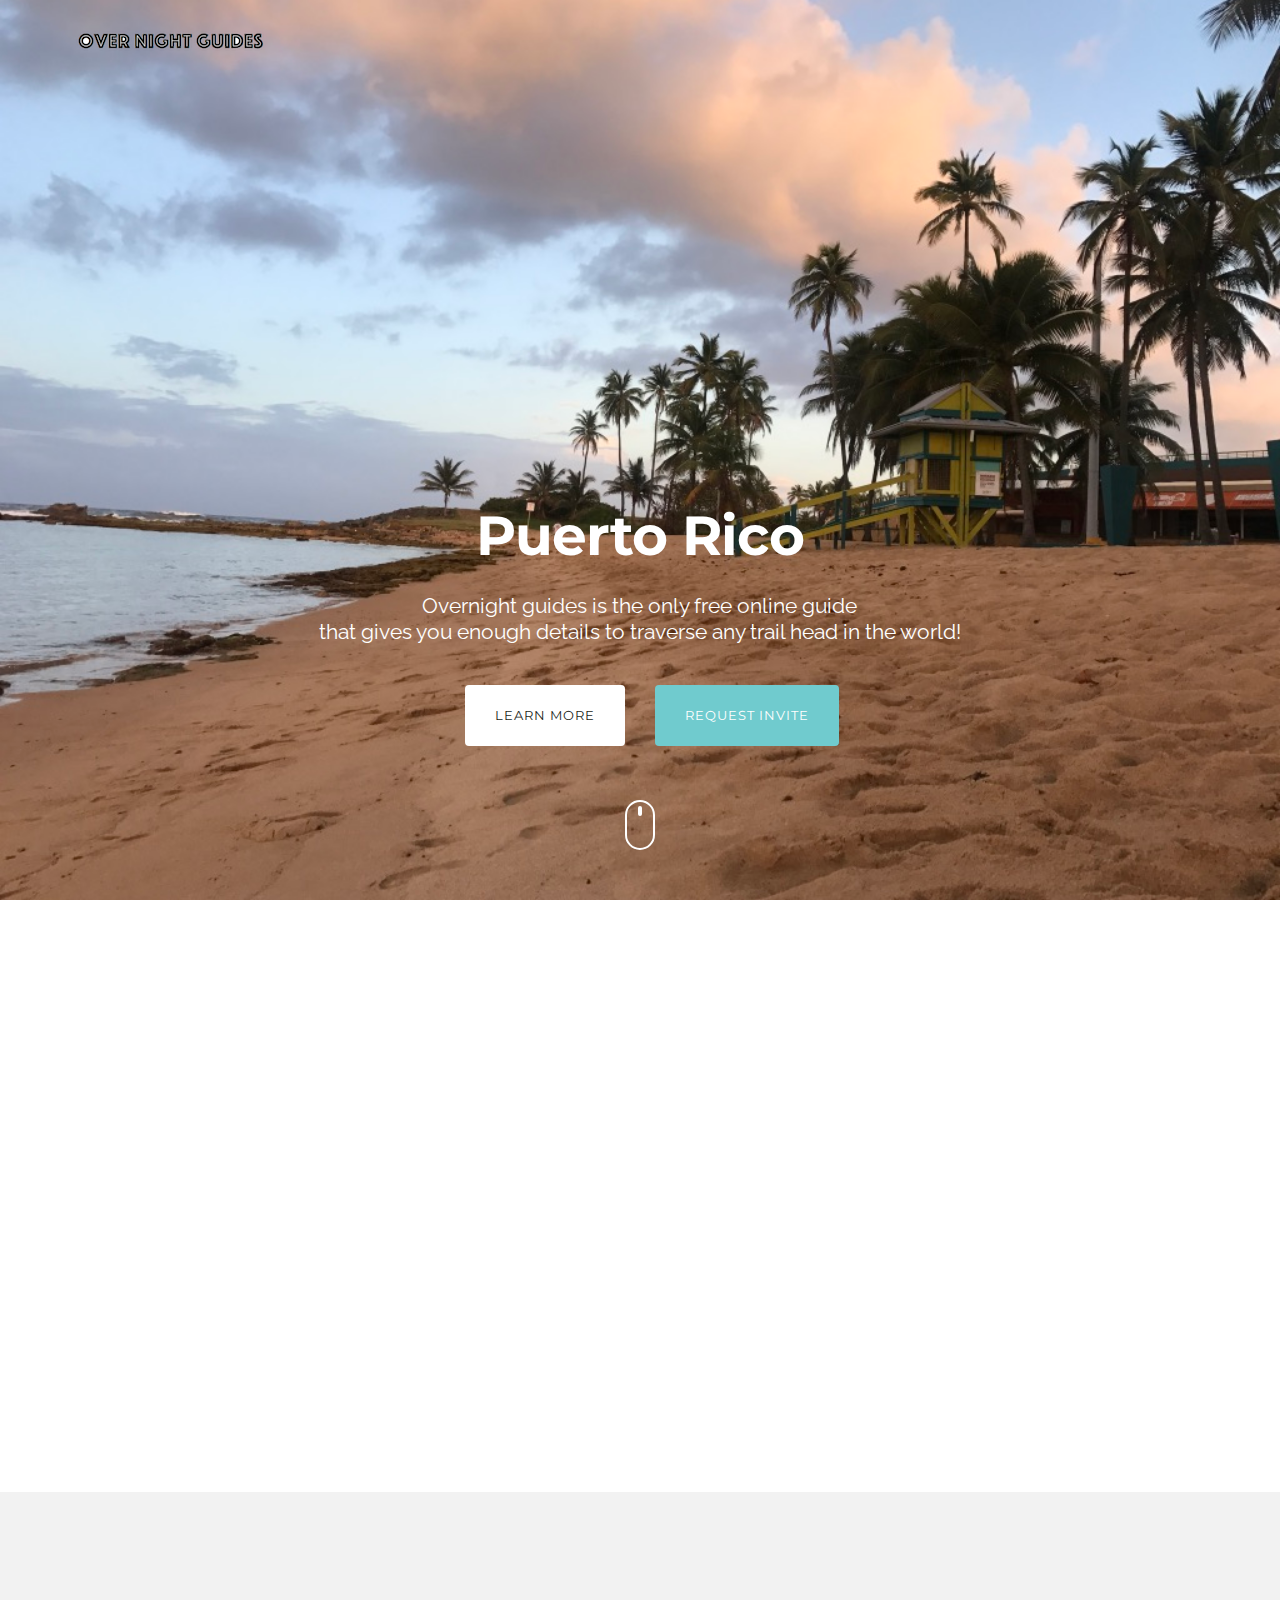
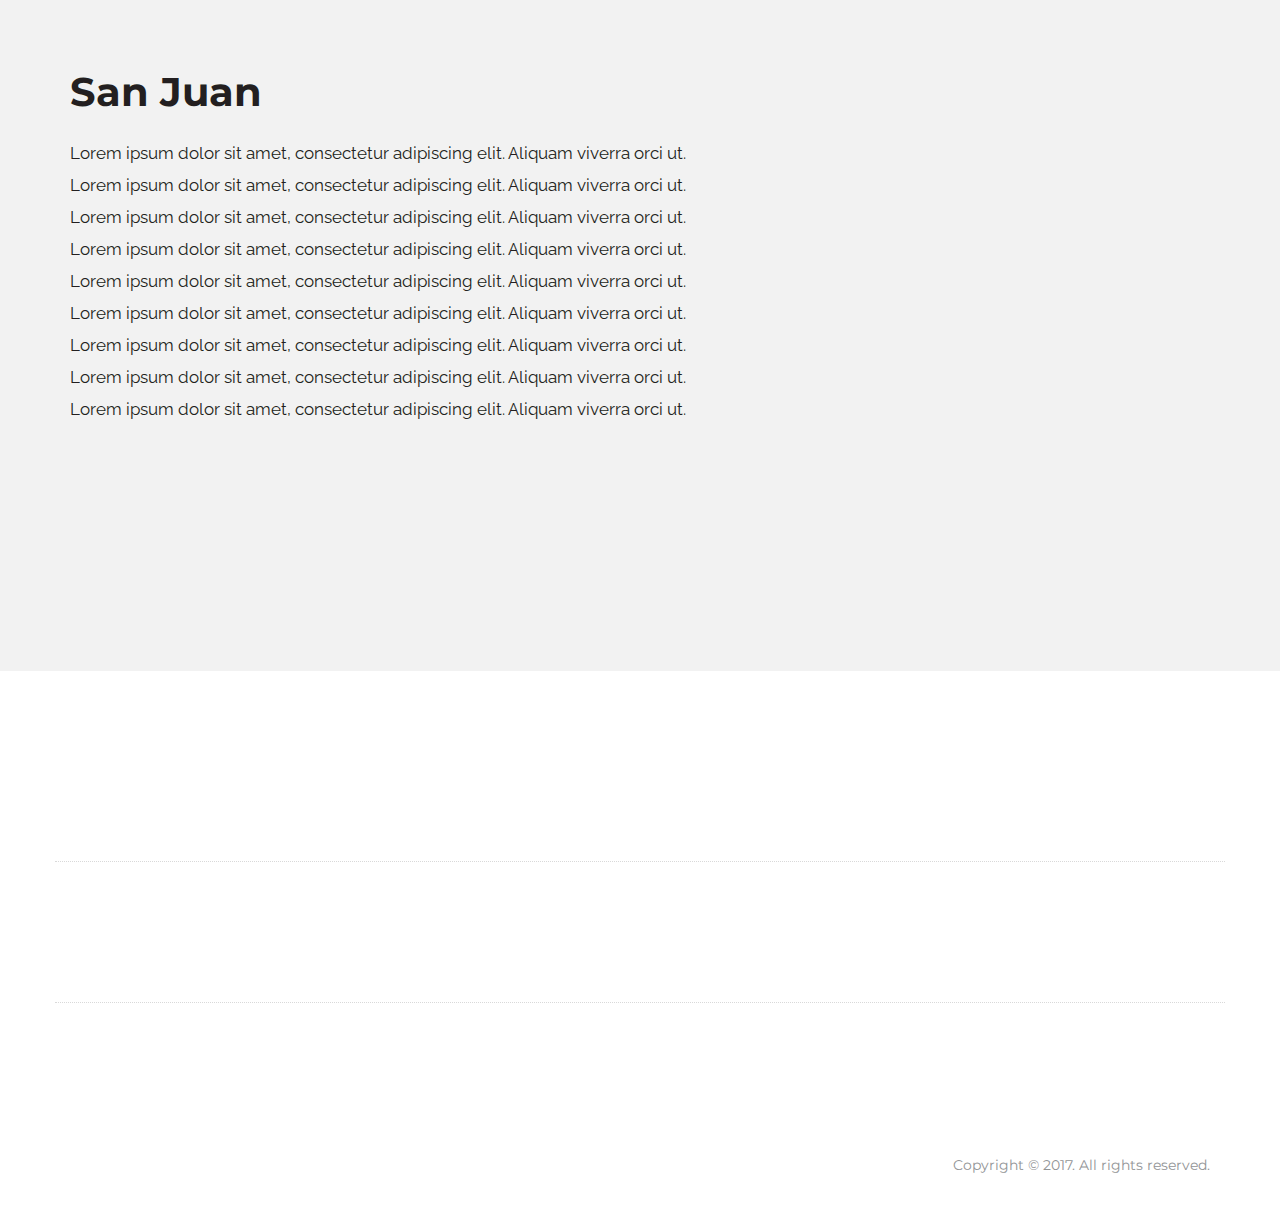
==== puerto-rico.html @ 7df7cd30 "mock" ====
<!DOCTYPE html>
<html lang="en"><head>
  <meta charset="utf-8">
  <title>Overnight Guides - Puerto Rico</title>
  <meta name="keywords" content="">
  <meta name="description" content="">
  <meta name="viewport" content="width=device-width, initial-scale=1.0, maximum-scale=1.0, user-scalable=no">

  <meta property="og:title" content="">
	<meta property="og:type" content="website">
	<meta property="og:url" content="">
	<meta property="og:site_name" content="">
	<meta property="og:description" content="">

  <!-- Styles -->
  <link rel="stylesheet" href="css/font-awesome.min.css">
  <link rel="stylesheet" href="css/animate.css">
  <link href='http://fonts.googleapis.com/css?family=Raleway:400,100,200,300,500,600,700,800,900|Montserrat:400,700' rel='stylesheet' type='text/css'>


  <link rel="stylesheet" href="css/bootstrap.min.css">
  <link rel="stylesheet" href="css/main.css">

  <script src="js/modernizr-2.7.1.js"></script>

</head>

<body>


    <div class="navbar navbar-inverse navbar-fixed-top">
      <div class="container">
        <div class="navbar-header">
          <button type="button" class="navbar-toggle" data-toggle="collapse" data-target=".navbar-collapse">
            <span class="icon-bar"></span>
            <span class="icon-bar"></span>
            <span class="icon-bar"></span>
          </button>
          <a class="logo" href="index.html"><img src="img/logo-header.png" alt="Logo"></a>
        </div>
      </div>
    </div>
    <style media="screen">
      header {
        background: url(img/pr_main.jpg) no-repeat center center;
        background-size: cover;
      }
    </style>
    <header>
      <div class="container">
        <div class="row">
          <div class="col-xs-6">
            <a href="index.html"><img src="img/logo-header.png" alt="Logo"></a>
          </div>
          <div class="col-xs-6 signin text-right navbar-nav">
            <!-- <a href="#pricing" class="scroll">Pricing</a>&nbsp; &nbsp;<a href="#">Sign in</a> -->
          </div>
        </div>

        <div class="row header-info">
          <div class="col-sm-10 col-sm-offset-1 text-center">
            <h1 class="wow fadeIn">Puerto Rico</h1>
            <br />
            <p class="lead wow fadeIn" data-wow-delay="0.5s">Overnight guides is the only free online guide <br>
            that gives you enough details to traverse any trail head in the world!</p>
            <br />

            <div class="row">
              <div class="col-md-8 col-md-offset-2 col-sm-10 col-sm-offset-1">
                <div class="row">
                  <div class="col-xs-6 text-right wow fadeInUp" data-wow-delay="1s">
                    <a href="#be-the-first" class="btn btn-secondary btn-lg scroll">Learn More</a>
                  </div>
                  <div class="col-xs-6 text-left wow fadeInUp" data-wow-delay="1.4s">
                    <a href="#invite" class="btn btn-primary btn-lg scroll">Request Invite</a>
                  </div>
                </div><!--End Button Row-->
              </div>
            </div>

          </div>
        </div>
      </div>
    </header>

    <div class="mouse-icon hidden-xs">
				<div class="scroll"></div>
		</div>

    <section id="main-info" class="pad-sm">
	    <div class="container">
		    <div class="row">

          <a href="#sanjuan">
            <div class="col-sm-4 wow fadeIn" data-wow-delay="0.4s">
              <hr class="line purple">
  				    <h3>San Juan</h3>
  				    <p>Lorem ipsum dolor sit amet, consectetur adipiscing elit. Aliquam viverra orci ut est facilisis, eu elementum mi volutpat. Pellentesque ac tristique nisi.</p>
              <hr class="line purple">
  			    </div>
          </a>

			    <div class="col-sm-4 wow fadeIn" data-wow-delay="0.8s">
            <hr  class="line blue">
				    <h3>Culebra Island</h3>
				    <p>Lorem ipsum dolor sit amet, consectetur adipiscing elit. Aliquam viverra orci ut est facilisis, eu elementum mi volutpat. Pellentesque ac tristique nisi.</p>
            <hr  class="line blue">
			    </div>
			    <div class="col-sm-4 wow fadeIn" data-wow-delay="1.2s">
            <hr  class="line yellow">
				    <h3>Bioluminecent Bay</h3>
				    <p>Lorem ipsum dolor sit amet, consectetur adipiscing elit. Aliquam viverra orci ut est facilisis, eu elementum mi volutpat. Pellentesque ac tristique nisi.</p>
            <hr  class="line yellow">
			    </div>
          <div class="col-sm-4 wow fadeIn" data-wow-delay="0.4s">
            <hr class="line purple">
            <h3>El Yunque</h3>
            <p>Lorem ipsum dolor sit amet, consectetur adipiscing elit. Aliquam viverra orci ut est facilisis, eu elementum mi volutpat. Pellentesque ac tristique nisi.</p>
            <hr class="line purple">
          </div>
		    </div>
	    </div>
    </section>

    <section id="sanjuan" class="pad-lg light-gray-bg gray-back">
      <div class="container">
        <div class="row">
          <div class="col-sm-8">
            <h2 class="black">San Juan</h2>
            <br />
            <p class="black">Lorem ipsum dolor sit amet, consectetur adipiscing elit. Aliquam viverra orci ut.</p>
            <p class="black">Lorem ipsum dolor sit amet, consectetur adipiscing elit. Aliquam viverra orci ut.</p>
            <p class="black">Lorem ipsum dolor sit amet, consectetur adipiscing elit. Aliquam viverra orci ut.</p>
            <p class="black">Lorem ipsum dolor sit amet, consectetur adipiscing elit. Aliquam viverra orci ut.</p>
            <p class="black">Lorem ipsum dolor sit amet, consectetur adipiscing elit. Aliquam viverra orci ut.</p>
            <p class="black">Lorem ipsum dolor sit amet, consectetur adipiscing elit. Aliquam viverra orci ut.</p>
            <p class="black">Lorem ipsum dolor sit amet, consectetur adipiscing elit. Aliquam viverra orci ut.</p>
            <p class="black">Lorem ipsum dolor sit amet, consectetur adipiscing elit. Aliquam viverra orci ut.</p>
            <p class="black">Lorem ipsum dolor sit amet, consectetur adipiscing elit. Aliquam viverra orci ut.</p>
            <br />

            <div class="col-xs-6 text-left wow fadeInUp" data-wow-delay="1.4s">
              <a href="/puerto-rico/san-juan.html" class="btn btn-primary btn-lg scroll">See More</a>
            </div>



          </div>
        </div>
      </div>
    </section>


    <section id="press" class="pad-sm">
      <div class="container">

        <div class="row margin-30 news-container">
          <div class="col-sm-10 col-sm-offset-1 col-md-8 col-md-offset-2 wow fadeInLeft" data-wow-delay="0.8s">
            <a href="#" target="_blank">
            <img class="news-img pull-left" src="img/press-01.jpg" alt="Tech Crunch">
            <p class="black">Lorem ipsum dolor sit amet, consectetur adipiscing elit. Aliquam viverra orci ut.<br />
            <small><em>Tech Crunch - January 15, 2015</em></small></p>
            </a>
          </div>
        </div>

        <div class="row margin-30 news-container">
          <div class="col-sm-10 col-sm-offset-1 col-md-8 col-md-offset-2 wow fadeInLeft" data-wow-delay="1.2s">
            <a href="#" target="_blank">
            <img class="news-img pull-left" src="img/press-02.jpg" alt="Forbes">
            <p class="black">Lorem ipsum dolor sit amet, consectetur adipiscing elit. Aliquam viverra orci ut. <br />
            <small><em>Forbes - Feb 25, 2015</em></small></p>
            </a>
          </div>
        </div>

      </div>
    </section>


    <footer>
      <div class="container">

        <div class="row">
          <div class="col-sm-8 margin-20">
            <ul class="list-inline social">
              <!-- <li>Connect with us on</li>
              <li><a href="#"><i class="fa fa-twitter"></i></a></li>
              <li><a href="#"><i class="fa fa-facebook"></i></a></li>
              <li><a href="#"><i class="fa fa-instagram"></i></a></li> -->
            </ul>
          </div>

          <div class="col-sm-4 text-right">
            <p><small>Copyright &copy; 2017. All rights reserved. <br>
          </div>
        </div>

      </div>
    </footer>


    <!-- Javascript
    ================================================== -->
    <!-- Placed at the end of the document so the pages load faster -->
    <script src="//ajax.googleapis.com/ajax/libs/jquery/1.11.0/jquery.min.js"></script>
    <script>window.jQuery || document.write('<script src="js/jquery-1.11.0.min.js"><\/script>')</script>
    <script src="js/wow.min.js"></script>
    <script src="js/bootstrap.min.js"></script>
    <script src="js/main.js"></script>


    </body>
</html>
---- css/main.css ----
/*!
 * SNOW Landing Page Theme
 *
 * Created by Visual Soldiers
 * Visit us at http://www.visualsoldiers.com
 *
 * Handcrafted with love in Atlanta!
 */


/* ==========================================================================
   Global styles
   ========================================================================== */
h1, h2, h3, h4, h5, h6, p, .btn, .navbar-nav a, .form-control, .list-inline, small, #pricing {
  font-family: 'Montserrat', sans-serif;
}

p, .lead {
	font-family: 'Raleway', sans-serif;
}

h1 {
  font-size: 55px;
  line-height: 55px;
  letter-spacing: -1px;
  color: #ffffff;
  font-weight: 700;
}

h2 {
  font-size: 40px;
  line-height: 40px;
  etter-spacing: -0.5px;
  color: #ffffff;
  font-weight: 700;
}

h3 {
  font-size: 16px;
  line-height: 30px;
  letter-spacing: 0px;
  color: #231f20;
  font-weight: 700;
}

.lead {
  font-size: 21px;
  line-height: 26px;
  color: #ffffff;
  font-weight: 400;
}

p {
  font-size: 17px;
  line-height: 22px;
  color: #929496;
  font-weight: 400;
}

/*------------------Utilities---------------------*/
a {
  color: inherit;
  font-weight: inherit;
  font-size: inherit;
  text-decoration: none;
}

a:hover, a:focus {
  text-decoration: none;
  color: #231f20;
  -webkit-transition: all 0.35s ease-in-out;
  -moz-transition: all 0.35s ease-in-out;
  -o-transition: all 0.35s ease-in-out;
  transition: all 0.35s ease-in-out;
}

.fa-lg {
  font-size: 1.33333em;
  line-height: 0.75em;
  vertical-align: -10%;
}

::selection {
	background: #231f20; /* Safari */
	color: #FFFFFF;
}
::-moz-selection {
	background: #231f20; /* Firefox */
	color: #FFFFFF;
}


/*------------------Buttons---------------------*/
.btn:focus {
  outline: 0px auto -webkit-focus-ring-color;
  outline: none;
}

.btn {
  text-transform: uppercase;
  border-radius: 4px;
  border: none;
}

.btn-lg {
  font-size: 13px;
  line-height: 1.33;
  padding: 22px 30px;
  font-weight: 400;
  letter-spacing: 1px;
}

.btn-sm {
  font-size: 11px;
  line-height: 1.33;
  padding: 10px 18px;
  font-weight: 400;
}

.btn-wide {
  width: 100%;
  font-size: 13px;
  line-height: 1.33;
  padding: 18px 28px;
  font-weight: 400;
  letter-spacing: 1px;
}

.btn-primary {
  background-color:#70cbce;
  color: #ffffff;
}

.btn-primary:hover, .btn-primary:focus, .btn-primary:active, .btn-primary.active {
  background-color: #8be2e5;
  color: #ffffff;
  -webkit-transition: all 0.35s ease-in-out;
  -moz-transition: all 0.35s ease-in-out;
  -o-transition: all 0.35s ease-in-out;
  transition: all 0.35s ease-in-out;
}

.btn-secondary {
  background-color: #ffffff;
  color: #231f20;
}

.btn-secondary:hover, .btn-secondary:focus, .btn-secondary:active, .btn-secondary.active {
  background-color: #ededed;
  color: #231f20;
  -webkit-transition: all 0.35s ease-in-out;
  -moz-transition: all 0.35s ease-in-out;
  -o-transition: all 0.35s ease-in-out;
  transition: all 0.35s ease-in-out;
}




/*-----------------Margins------------------*/
.margin-0 {
    margin-bottom: 0 !important;
}
.margin-10 {
    margin-bottom: 10px !important;
}
.margin-15 {
    margin-bottom: 15px !important;
}
.margin-20 {
    margin-bottom: 20px !important;
}
.margin-30 {
    margin-bottom: 30px !important;
}
.margin-40 {
    margin-bottom: 40px !important;
}
.margin-50 {
    margin-bottom: 50px !important;
}
.margin-60 {
    margin-bottom: 60px !important;
}
.margin-70 {
    margin-bottom: 70px !important;
}
.margin-80 {
    margin-bottom: 80px !important;
}
.margin-90 {
    margin-bottom: 90px !important;
}
.margin-100 {
    margin-bottom: 100px !important;
}


/*-----------------Colors------------------*/

.black {
  color: #231f20;
}

.blue {
  color: #70cbce;
}

.white {
  color: #ffffff;
}

.black-bg {
  background: #231f20;
}

.blue-bg {
  background: #70cbce;
}

.white-bg {
  background: #ffffff;
}

.purple-bg {
	background: #6d3f96;
}



/* ==========================================================================
   Nav Styles
   ========================================================================== */

.navbar {
    border: 0px solid rgba(0, 0, 0, 0);
    background: #70cbce;
    margin: auto;
    min-height: 60px;
    padding-top: 8px;
    position: fixed;
    top: -60px;
    transition: top 0.4s ease 0s;
}

.navbar.open {
    top: 0;
}

.navbar-inverse .navbar-nav > li > a, .navbar-nav a {
    color: #ffffff;
    font-size: 14px;
    letter-spacing: 1px;
}

.navbar-inverse .navbar-nav > li > a:hover {
    color: #ffffff;
    opacity: 0.6;
}

.nav > li > a {
    position: relative;
    display: block;
    padding: 10px 10px;
}

.navbar-inverse .navbar-collapse, .navbar-inverse .navbar-form {
    border-color: #4ec3cd;
}

.navbar-inverse .navbar-toggle {
    border-color: transparent;
}

.logo img {
	margin-top: 6px;
}



/* ==========================================================================
   Main styles
   ========================================================================== */
header {
  background: url(../img/header-bg.jpg) no-repeat center center;
  width: 100%;
  padding: 20px 10px 60px 10px;
  height: 100vh;
  overflow: hidden;
  background-size: cover;
  -webkit-background-size: cover;
  -moz-background-size: cover;
  -o-background-size: cover;
}

.header-info {
  position: absolute;
  bottom: 0;
  width: 100%;
  left: 0;
  right: 0;
  margin-left: 0px;
  margin-bottom: 12%;
}

.signin {
  padding-top: 9px;
}


.mouse-icon {
    border: 2px solid #fff;
    border-radius: 16px;
    display: block;
    height: 50px;
    margin: -100px auto 50px;
    position: relative;
    width: 30px;
    z-index: 10;
}
.mouse-icon .scroll {
    animation-delay: 0s;
    animation-duration: 1s;
    animation-iteration-count: infinite;
    animation-name: scrolling;
    animation-play-state: running;
    animation-timing-function: linear;
}
.mouse-icon .scroll {
    background: #fff none repeat scroll 0 0;
    border-radius: 10px;
    height: 10px;
    margin-left: auto;
    margin-right: auto;
    position: relative;
    top: 4px;
    width: 4px;
}
@keyframes scrolling {
0% {
    opacity: 0;
    top: 5px;
}
30% {
    opacity: 1;
    top: 10px;
}
100% {
    opacity: 0;
    top: 25px;
}
}

.pad-xl {
	padding: 200px 0px;
}

.pad-lg {
	padding: 160px 0px;
}

.pad-sm {
	padding: 80px 0px;
}

.pad-xs {
	padding: 30px 0px;
}



#be-the-first {
  background: url(../img/be-the-first-bg.jpg) #231f20 no-repeat center center fixed;
  min-height: 300px;
  -webkit-background-size: cover;
  -moz-background-size: cover;
  -o-background-size: cover;
  background-size: cover;
}

hr.line {
	width: 100%;
	border: 2px solid;
}

.purple {
	border-color: #6d3f96;
	color: #6d3f96;
}

.blue {
	border-color: #70cbce;
	color: #70cbce
}

.yellow {
	border-color: #fdc05d;
	color: #fdc05d;
}

.iphone {
    position: relative;
    height: 200px;
}

.iphone img {
    margin: 0 auto;
    position: absolute;
    left: 0;
    right: 0;
    width: 100%;
    max-width: 440px;
}


#invite {
  background: #f2f2f2;
}

.gray-back {
  background: #f2f2f2;
}


.fa-envelope-o {
  color: #4ec3cd;
  font-size: 22px;
  display: block;
  padding-top: 15px;
  width: 60px;
  height: 60px;
  border: 2px solid #4ec3cd;
  -moz-border-radius: 30px;
  -o-border-radius: 30px;
  -webkit-border-radius: 30px;
  border-radius: 30px;
  margin: auto;
}



.news-container {
  padding: 10px 0px 20px;
  border-bottom: 1px dotted #d9d9d9;
}

.news-img {
  padding-right: 20px;
}

footer {
  background: #ffffff;
  padding: 40px 0px;
}

.social li a:hover {
  opacity: 0.5;
}



/*---------------Pricing Tables-------------------*/


#pricing {
  background: #70cbce;
}

.pricing-container {
  padding-left: 0px;
  padding-right: 0px;
}

.pricing-table {
  background: transparent;
  margin-bottom: 50px;
  margin-top: 0px;
  -webkit-transition: all 0.25s ease-in-out;
  -moz-transition: all 0.25s ease-in-out;
  -o-transition: all 0.25s ease-in-out;
  transition: all 0.25s ease-in-out;
}
.pricing-table.active {
  box-shadow: 0px 0px 12px rgba(41,46,50,0.6);
  position: absolute;
  margin: auto;
  z-index: 200;
  border-top-left-radius: 10px;
  border-top-right-radius: 10px;
}

.pricing-table:hover {
  margin-top: -10px;
  -webkit-transition: all 0.25s ease-in-out;
  -moz-transition: all 0.25s ease-in-out;
  -o-transition: all 0.25s ease-in-out;
  transition: all 0.25s ease-in-out;
}

.pricing-table li {
  padding-left: 20px;
  padding-right: 20px;
}

.headline {
  background: #231f20;
  color: #FFFFFF;
  padding: 10px;
  border-top-left-radius: 10px;
  border-top-right-radius: 10px;
}

.price {
    background: none repeat scroll 0 0 #231f20;
    color: #FFFFFF;
    font-size: 32px;
    font-weight: bold;
    padding-bottom: 20px;
    padding-top: 20px;
}


.pricing-table:hover li.price  {
  background: #303236;
  -webkit-transition: all 0.85s ease-in-out;
  -moz-transition: all 0.85s ease-in-out;
  -o-transition: all 0.85s ease-in-out;
  transition: all 0.85s ease-in-out;
}

.price small {
  font-weight: 300;
  color: #929496;
}

.info {
  padding-top: 20px;
  padding-bottom: 20px;
  font-weight: 300;
  font-size: 13px;
  color: #929496;
  background: #ffffff;
}

.features {
  color: #231f20;
  font-weight: bold;
  padding-top: 12px;
  padding-bottom: 15px;
  border-bottom: 1px dotted #E8EAEA;
  background: #ffffff
}

.features.first {
  border-top: 1px dotted #E8EAEA;
}

.features.last {
  padding-top: 17px;
  padding-bottom: 20px;
}

.features.last a {
	color: #70cbce;
	font-size: 14px;
	letter-spacing: 1px;
}

.pricing-container .btn {
    border-radius: 0;
}




/* ==========================================================================
   Form styles
   ========================================================================== */
.form-control {
    background-color: #FFFFFF;
    background-image: none;
    border: 0px solid transparent;
    border-radius: 4px;
    box-shadow: 0 1px 1px rgba(0, 0, 0, 0.075) inset;
    color: #929496;
    display: block;
    font-size: 15px;
    height: 60px;
    line-height: 1.42857;
    padding: 6px 12px;
    transition: border-color 0.15s ease-in-out 0s, box-shadow 0.15s ease-in-out 0s;
}

.form-control::-moz-placeholder {
    color: #d9d9d9;
    font-size: 15px;
    opacity: 1;
}

.form-control::-webkit-placeholder, .form-control::-o-placeholder {
    color: #d9d9d9;
    font-size: 15px;
    opacity: 1;
}

.form-control::-o-placeholder {
    color: #d9d9d9;
    font-size: 15px;
    opacity: 1;
}




/* ==========================================================================
   Mobile styles
   ========================================================================== */
/* Landscape phones and down */
@media (max-width: 480px) {

.btn-lg {
  font-size: 12.5px;
  line-height: 1.33;
  padding: 16px 13px;
  letter-spacing: 0px;
}


.btn-wide {
  width: 100%;
  font-size: 12.5px;
  line-height: 1.33;
  padding: 16px 13px;
  letter-spacing: 0px;
}

#be-the-first {
      background-attachment: scroll;
  }

}


/* Landscape phone to portrait tablet */
@media (min-width: 481px) and (max-width: 767px) {

#be-the-first {
      background-attachment: scroll;
  }

}


/* Portrait tablet to landscape and desktop */
@media (min-width: 768px) and (max-width: 991px) {

#be-the-first {
      background-attachment: scroll;
  }

}



/* Desktops and laptops ----------- */
@media (min-width: 992px) and (max-width: 1199px) {

}



/* Large screens ----------- */
@media (min-width: 1200px) and (max-width: 3000px) {

}
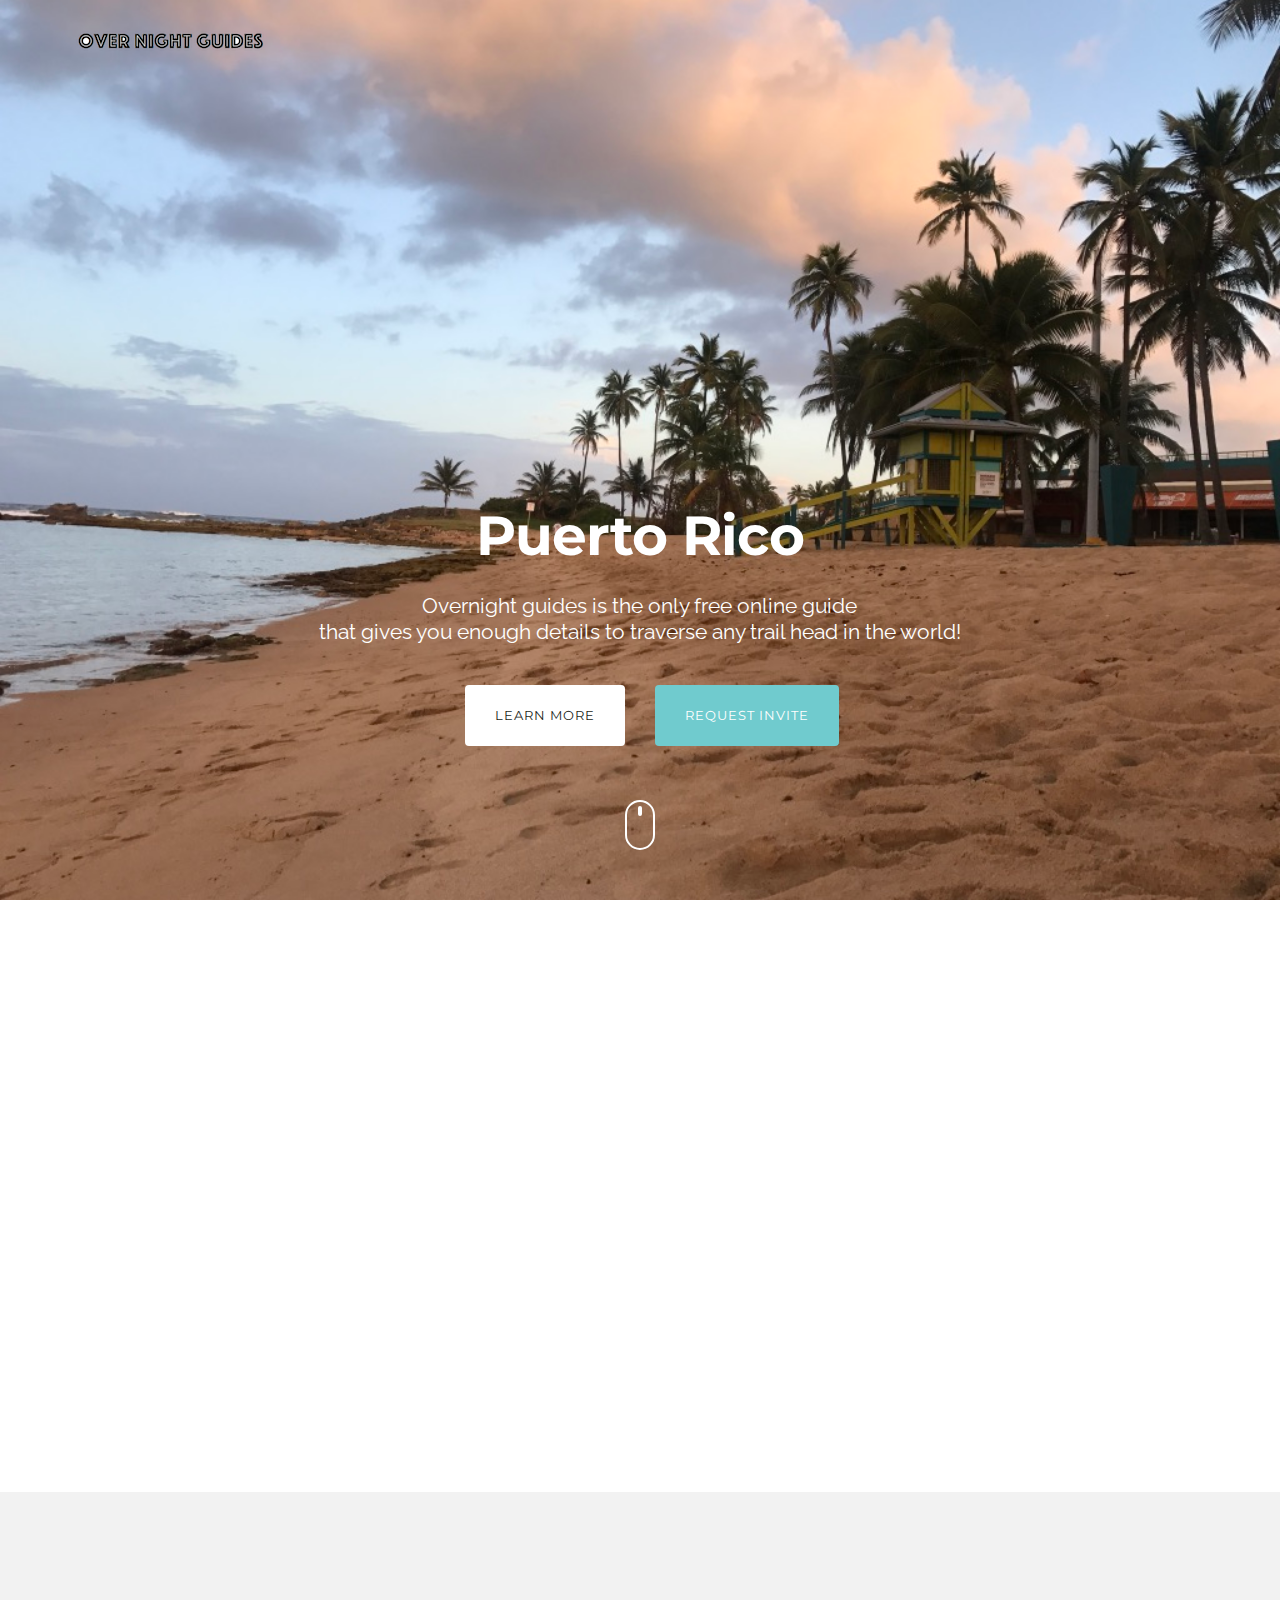
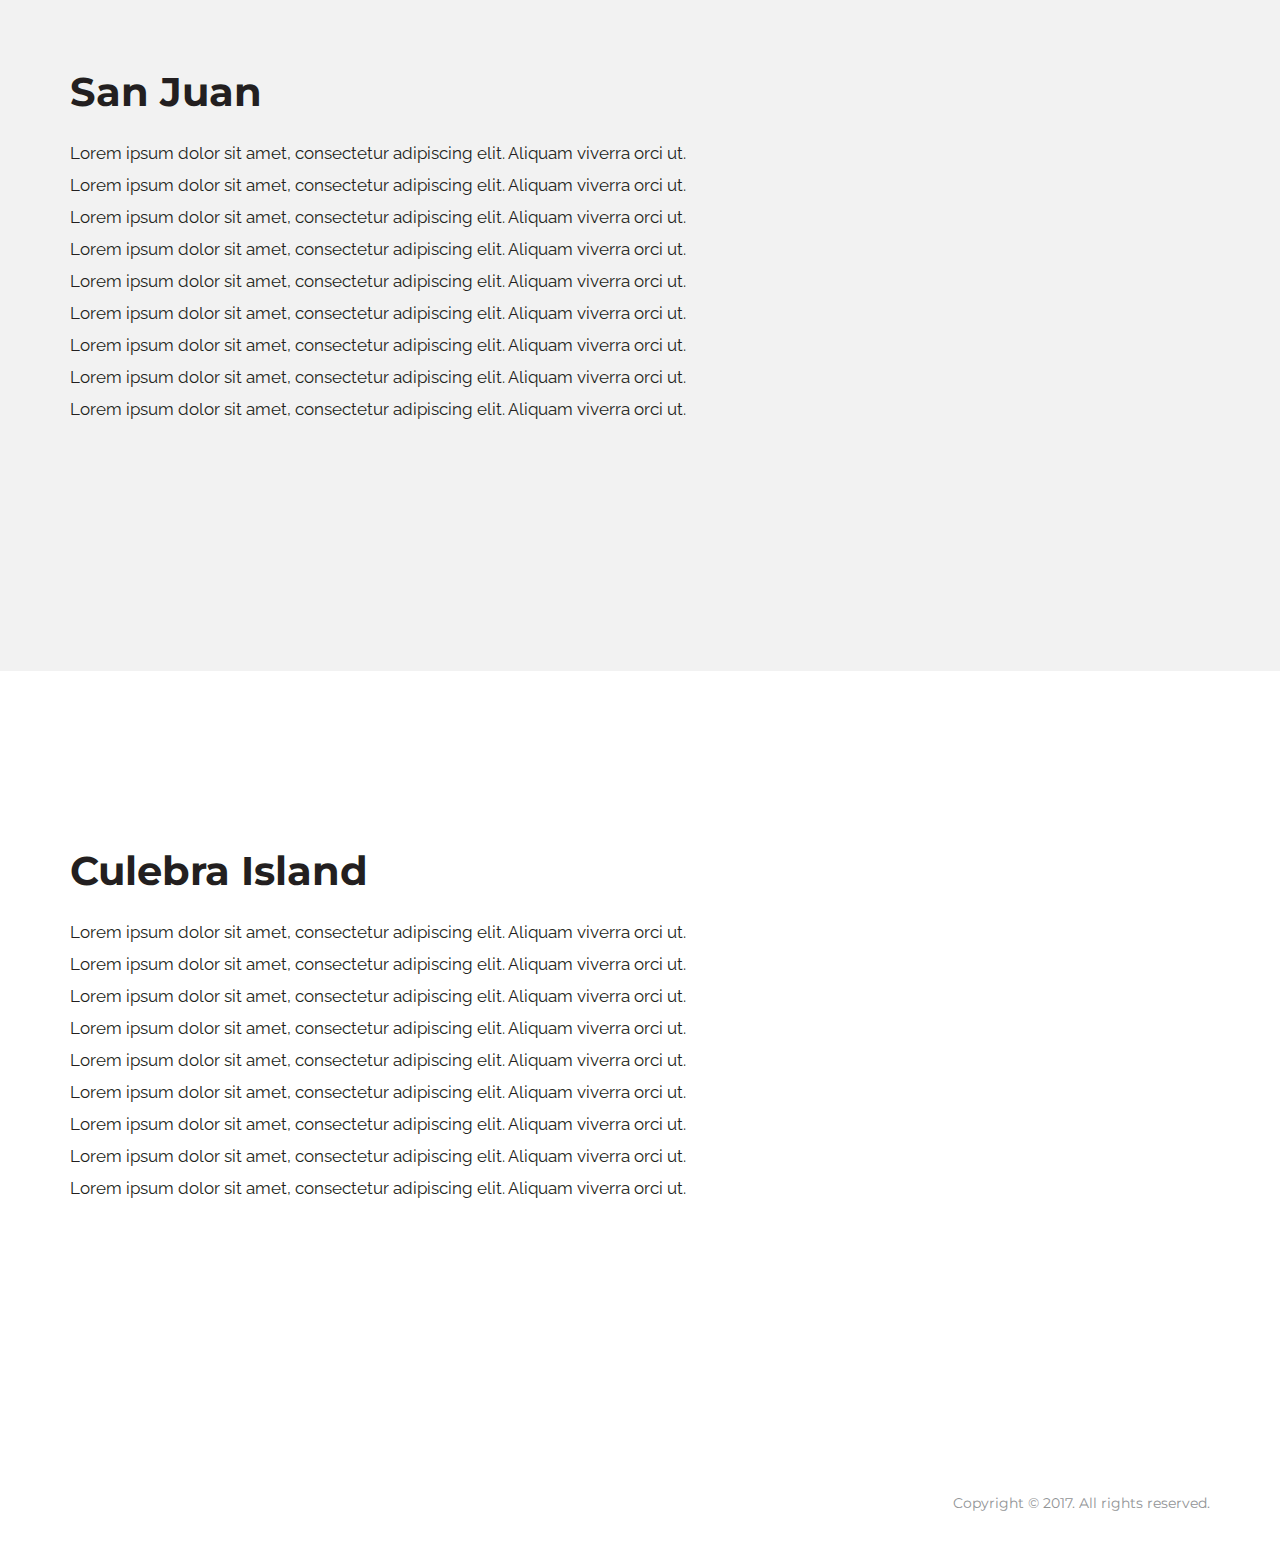
==== commit 8450bc44: "some links" ====
--- a/puerto-rico.html
+++ b/puerto-rico.html
@@ -99,13 +99,15 @@
               <hr class="line purple">
   			    </div>
           </a>
-
-			    <div class="col-sm-4 wow fadeIn" data-wow-delay="0.8s">
-            <hr  class="line blue">
-				    <h3>Culebra Island</h3>
-				    <p>Lorem ipsum dolor sit amet, consectetur adipiscing elit. Aliquam viverra orci ut est facilisis, eu elementum mi volutpat. Pellentesque ac tristique nisi.</p>
-            <hr  class="line blue">
-			    </div>
+          <a href="#culebra">
+  			    <div class="col-sm-4 wow fadeIn" data-wow-delay="0.8s">
+              <hr  class="line blue">
+  				    <h3>Culebra Island</h3>
+  				    <p>Lorem ipsum dolor sit amet, consectetur adipiscing elit. Aliquam viverra orci ut est facilisis, eu elementum mi volutpat. Pellentesque ac tristique nisi.</p>
+              <hr  class="line blue">
+  			    </div>
+          </a>
+
 			    <div class="col-sm-4 wow fadeIn" data-wow-delay="1.2s">
             <hr  class="line yellow">
 				    <h3>Bioluminecent Bay</h3>
@@ -139,43 +141,41 @@
             <p class="black">Lorem ipsum dolor sit amet, consectetur adipiscing elit. Aliquam viverra orci ut.</p>
             <br />
 
-            <div class="col-xs-6 text-left wow fadeInUp" data-wow-delay="1.4s">
-              <a href="/puerto-rico/san-juan.html" class="btn btn-primary btn-lg scroll">See More</a>
+            <div class="text-left wow fadeInUp" data-wow-delay="1.4s">
+              <a href="puerto-rico/san-juan.html" class="btn btn-primary btn-lg ">See More</a>
             </div>
 
-
-
           </div>
         </div>
       </div>
     </section>
 
-
-    <section id="press" class="pad-sm">
-      <div class="container">
-
-        <div class="row margin-30 news-container">
-          <div class="col-sm-10 col-sm-offset-1 col-md-8 col-md-offset-2 wow fadeInLeft" data-wow-delay="0.8s">
-            <a href="#" target="_blank">
-            <img class="news-img pull-left" src="img/press-01.jpg" alt="Tech Crunch">
-            <p class="black">Lorem ipsum dolor sit amet, consectetur adipiscing elit. Aliquam viverra orci ut.<br />
-            <small><em>Tech Crunch - January 15, 2015</em></small></p>
-            </a>
-          </div>
-        </div>
-
-        <div class="row margin-30 news-container">
-          <div class="col-sm-10 col-sm-offset-1 col-md-8 col-md-offset-2 wow fadeInLeft" data-wow-delay="1.2s">
-            <a href="#" target="_blank">
-            <img class="news-img pull-left" src="img/press-02.jpg" alt="Forbes">
-            <p class="black">Lorem ipsum dolor sit amet, consectetur adipiscing elit. Aliquam viverra orci ut. <br />
-            <small><em>Forbes - Feb 25, 2015</em></small></p>
-            </a>
-          </div>
-        </div>
-
+    <section id="culebra" class="pad-lg light-gray-bg">
+      <div class="container">
+        <div class="row">
+          <div class="col-sm-8">
+            <h2 class="black">Culebra Island</h2>
+            <br />
+            <p class="black">Lorem ipsum dolor sit amet, consectetur adipiscing elit. Aliquam viverra orci ut.</p>
+            <p class="black">Lorem ipsum dolor sit amet, consectetur adipiscing elit. Aliquam viverra orci ut.</p>
+            <p class="black">Lorem ipsum dolor sit amet, consectetur adipiscing elit. Aliquam viverra orci ut.</p>
+            <p class="black">Lorem ipsum dolor sit amet, consectetur adipiscing elit. Aliquam viverra orci ut.</p>
+            <p class="black">Lorem ipsum dolor sit amet, consectetur adipiscing elit. Aliquam viverra orci ut.</p>
+            <p class="black">Lorem ipsum dolor sit amet, consectetur adipiscing elit. Aliquam viverra orci ut.</p>
+            <p class="black">Lorem ipsum dolor sit amet, consectetur adipiscing elit. Aliquam viverra orci ut.</p>
+            <p class="black">Lorem ipsum dolor sit amet, consectetur adipiscing elit. Aliquam viverra orci ut.</p>
+            <p class="black">Lorem ipsum dolor sit amet, consectetur adipiscing elit. Aliquam viverra orci ut.</p>
+            <br />
+
+            <div class="text-left wow fadeInUp" data-wow-delay="1.4s">
+              <a href="puerto-rico/san-juan.html" class="btn btn-primary btn-lg ">See More</a>
+            </div>
+
+          </div>
+        </div>
       </div>
     </section>
+
 
 
     <footer>
